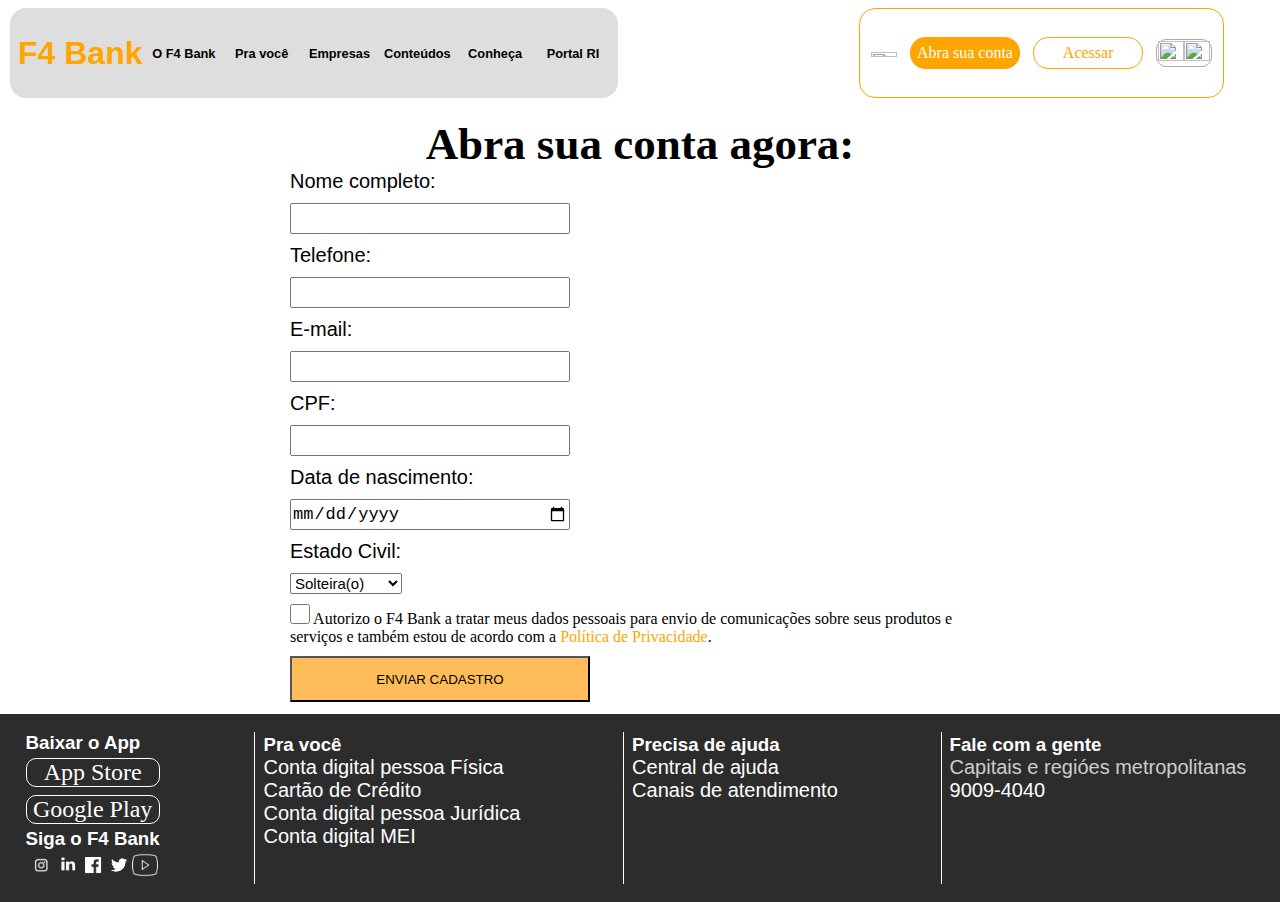
==== cadastro.html @ a18ae15f "Esqueleto da parte de cadastro feita + imagens brancas sem fundo nos icons do footer" ====
<!DOCTYPE html>
<html lang="en">
<head>
    <meta charset="UTF-8">
    <meta http-equiv="X-UA-Compatible" content="IE=edge">
    <meta name="viewport" content="width=device-width, initial-scale=1.0">
    <title>Document</title>
    <link rel="stylesheet" href="style-cadastro.css">
</head>
<body>
    <header>
        <div id="opcoes">
            <h1>F4 Bank</h1>
            <a href="">O F4 Bank</a>
            <a href="">Pra você</a>
            <a href="">Empresas</a>
            <a href="">Conteúdos</a>
            <a href="">Conheça</a>
            <a href="">Portal RI</a>
         </div>

         <div id="acesso">
             <img id="icon" src="https://cdn-icons.flaticon.com/png/512/3031/premium/3031293.png?token=exp=1654180082~hmac=8f3ccfe0b9c8794eb64ad153167814f7" alt="">
             <a id="negative-1" href="">Abra sua conta</a>
             <a id="positive-1" href="">Acessar</a>
             <div id="idiomas">
                 <img id="icon" src="https://cdn-icons-png.flaticon.com/512/197/197386.png" alt="">
                 <img id="icon" src="https://cdn-icons-png.flaticon.com/512/197/197484.png" alt="">
             </div>
         </div>        
    </header>

<main>

    <div class="titulo-cadastro">
        <h2>Abra sua conta agora:</h2>
    </div>
    <div class="cadastro">
        <p>Nome completo:</p>
        <input type="text">
        <p>Telefone:</p>
        <input type="tel">
        <p>E-mail:</p>
        <input type="email">
        <p>CPF:</p>
        <input type="text">
        <p>Data de nascimento:</p>
        <input type="date">
        <p>Estado Civil:</p>
        <form>
            <select name="estado-civil">
            <option value="solteiro">Solteira(o)
            <option value="casado">Casada(o)
            <option value="separado">Separada(o)
            <option value="divorciado">Divorciada(o)
            <option value="viuvo">Viuva(o)
            </select>
        </form>
        <div class="diretrizes">
        <input class="check-box" type="checkbox"> Autorizo o F4 Bank a tratar meus dados pessoais para envio de comunicações sobre seus produtos e serviços e também estou de acordo com a <a href="">Política de Privacidade</a>.
        </div>
        <button type="submit" style="width: 300px; height: 80px">ENVIAR CADASTRO</button>
    </div>

</main>

    <footer>

        <div class="links">

            <div class="apps">
                <h3>Baixar o App</h3>
                <a href="" class="aplicativo">App Store</a>
                <a href="">Google Play</a>
            </div>

            <div class="redes-sociais">
                <h3>Siga o F4 Bank</h3>
                <div class="icones-redes">
                   <a href=""><img src="img/Design sem nome(2).png" alt="" id="icon"></a>
                   <a href=""><img src="img/linkedin.png" alt="" id="icon"></a>
                   <a href=""><img src="img/facebook.png" alt="" id="icon"></a>
                   <a href=""><img src="img/twitter.png" alt="" id="icon"></a>
                   <a href=""><img src="img/youtube.png" id="icon"></a>
                </div>
            </div>

        </div>

        <div class="pra-voce">
            <h3>Pra você</h3>
            <p>Conta digital pessoa Física</p>
            <p>Cartão de Crédito</p>
            <p>Conta digital pessoa Jurídica</p>
            <p>Conta digital MEI</p>
        </div>

        <div class="precisa-de-ajuda">
            <h3>Precisa de ajuda</h3>
            <p>Central de ajuda</p>
            <p>Canais de atendimento</p>
        </div>

        <div class="fale-com-a-gente">
            <h3>Fale com a gente</h3>
            <p id="capitais">Capitais e regióes metropolitanas</p>
            <p class="tel">9009-4040</p>
        </div>


    </footer> 
    
</body>
</html>
---- style-cadastro.css ----
* {
    margin: 0;
    padding: 0;
    box-sizing: border-box;
}

a {
    text-decoration: none;
}

header {
    margin: 8px;
    display: flex;
    justify-content: space-between;
    align-items: center;
    height: 10vh;
    width: 95vw;
    padding: 0vh 0vw;
}

#icon {
    width: 26px;
    height: 26px;
}

#idiomas {
    display: flex;
    padding: 1px;
    border-radius: 10px 10px 10px 10px;
    border: 1px solid darkgray;
}

#opcoes {
    padding: 8px 8px;
    background-color: rgb(222, 222, 222);
    border-radius: 16px 16px 16px 16px;
    color: orange;
    display: flex;
    align-items: center;
    justify-content: space-between;
    width: 50%;
    min-width: min-content;
    height: 100%;
    margin: 2px;
}

#opcoes h1 {
    font-family: Arial, Helvetica, sans-serif;
    min-width: 125px;
    min-height: 40;
}

#opcoes a {
    display: flex;
    justify-content: center;
    align-items: center;
    color: black;
    font-family: sans-serif;
    font-size: .8rem;
    font-weight: bold;
    margin: 2px;
    min-width: 70px;
}

#opcoes a:hover {
    box-shadow: 0px 3px 0px 0px darkgray;
    transition: 0.20s ease;
}

#acesso {
    /* background-color: red; */
    padding: 4px;
    border: 1px solid orange;
    border-radius: 16px 16px 16px 16px;
    display: flex;
    align-items: center;
    justify-content: space-around;
    /* background-color: aquamarine; */
    height: 100%;
    width: 30%;

}

#acesso img {
    height: 25%;
}

#acesso a {
    display: flex;
    justify-content: center;
    align-items: center;
    border: 1px solid orange;
    border-radius: 15px 15px 15px 15px;
    height: 40%;
    min-width: 110px;
}

#acesso img:hover {
    cursor: pointer;
}

#negative-1 {
    background-color: orange;
    color: white;
}

#positive-1 {
    background-color: white;
    color: orange;
}

footer {
   
    display: flex;
    justify-content: space-between;
    padding: 2vh 2vw;
    width: 100vw;
    color: white;
    background-color: rgb(44, 44, 44);
}

footer h3,p {
    font-family: 'Segoe UI', Tahoma, Geneva, Verdana, sans-serif;
}

footer p:hover {
    color: orange;
    cursor: pointer;
}

#capitais {
    color: rgb(205, 205, 205);
}

.links {    

}

.apps {
    display: flex;
    flex-direction: column;
}

.apps a {
    font-size: 1.5rem;
    margin: 4px 0vw;
    border-radius: 10px 10px 10px 10px;
    display: flex;
    justify-content: center;
    color: white;
    border: 1px solid white;
}

.apps a:hover {
    color: orange;
    border: 1px solid orange;
}

.icones-redes {
    display: flex;
    justify-content: space-around;
    padding: 2px 2px;
    border-radius: 5px 5px 5px 5px;
    align-items: center;
    
}

.pra-voce {
    border-left: 1px solid white;
    padding: 2px 8px;
}

.precisa-de-ajuda {
    border-left: 1px solid white;
    padding: 2px 8px;
}

.fale-com-a-gente {
    border-left: 1px solid white;
    padding: 2px 8px;
}

@media screen and (max-device-width : 500px) {

    header {
            height: min-content;
        }

    #opcoes {
        flex-direction: column;
        width: 50%;
        gap: 2vh;
    }

    #acesso {
        gap: 2vh;
        flex-direction: column;
        width: 50vw;  
        height: 100%;      
    }

    footer {
        flex-direction: column;
        gap: 30px;
    }
}

 /* tablet size */

@media screen and (min-device-width : 501px) and (max-device-width : 1045px) {
    header {
        margin: 0px;
        width: 100vw;
        justify-content: center;
        flex-direction: column;
        height: min-content;        
    }

    #acesso {
        width: min-content;
    }

    #icon {
        width: 24px;
        height: 24px;
    }
    #opcoes {
        width: 100%;
    }

    #idiomas {
        display: flex;
    }

    #opcoes a {
        text-align: center;
        font-size: 0.75rem;
        min-width: min-content;
    }

    footer {
        flex-direction: column;
    }
}

main{
    width: 100vw;
    height: 67.6vh;
    display: flex;
    flex-direction: column;
    justify-content: center;
    align-items: center;
    
}
.cadastro{

    display: flex;
    flex-direction: column;
    justify-content: center;
    align-items: flex-start;
    row-gap: 10px;
    max-width: 700px;
}
.titulo-cadastro{
    font-size: 30px;
}

input{
    width: 40%;
    height: 10%;
    font-size: 17px;
}
p{
    font-size: 20px;
}

a{
    color: orange;
}

a:hover{
    color: grey;
}

select{
    font-size: 15px;
}

button{
    
    background-color: #ffbd59 ;
}
button:hover{
    background-color: #ff914d;
}

.check-box{
    width: 20px;
    height: 20px;  
}
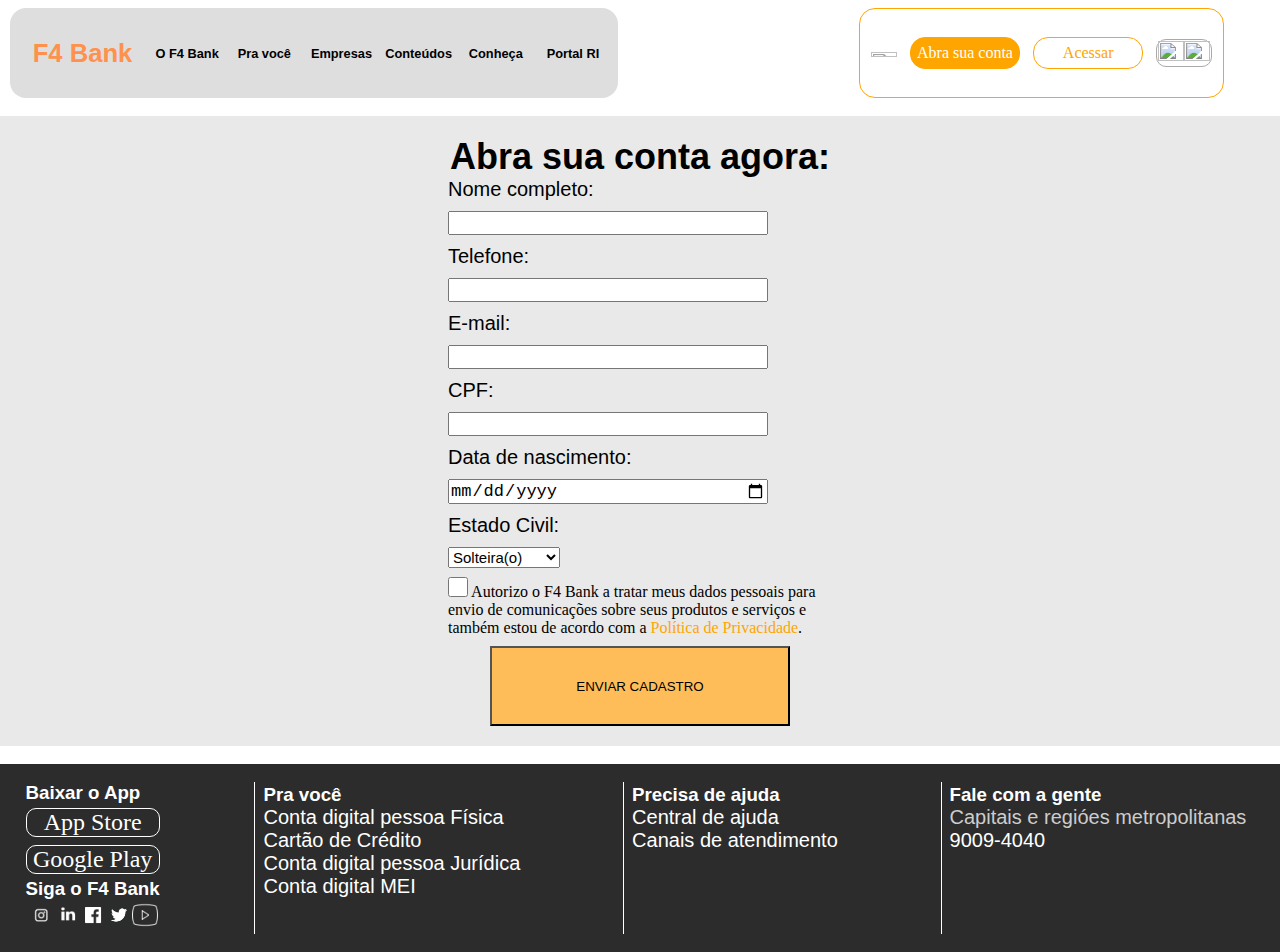
==== commit 40b1e695: "Deixei o formulario responsivo e unifiquei o style.css" ====
--- a/cadastro.html
+++ b/cadastro.html
@@ -1,68 +1,78 @@
 <!DOCTYPE html>
 <html lang="en">
+
 <head>
     <meta charset="UTF-8">
     <meta http-equiv="X-UA-Compatible" content="IE=edge">
     <meta name="viewport" content="width=device-width, initial-scale=1.0">
     <title>Document</title>
-    <link rel="stylesheet" href="style-cadastro.css">
+    <link rel="stylesheet" href="style.css">
 </head>
+
 <body>
     <header>
         <div id="opcoes">
-            <h1>F4 Bank</h1>
+            <a href="index.html"><h1>F4 Bank</h1></a>
             <a href="">O F4 Bank</a>
             <a href="">Pra você</a>
             <a href="">Empresas</a>
             <a href="">Conteúdos</a>
             <a href="">Conheça</a>
             <a href="">Portal RI</a>
-         </div>
+        </div>
 
-         <div id="acesso">
-             <img id="icon" src="https://cdn-icons.flaticon.com/png/512/3031/premium/3031293.png?token=exp=1654180082~hmac=8f3ccfe0b9c8794eb64ad153167814f7" alt="">
-             <a id="negative-1" href="">Abra sua conta</a>
-             <a id="positive-1" href="">Acessar</a>
-             <div id="idiomas">
-                 <img id="icon" src="https://cdn-icons-png.flaticon.com/512/197/197386.png" alt="">
-                 <img id="icon" src="https://cdn-icons-png.flaticon.com/512/197/197484.png" alt="">
-             </div>
-         </div>        
+        <div id="acesso">
+            <img id="icon"
+                src="https://cdn-icons.flaticon.com/png/512/3031/premium/3031293.png?token=exp=1654180082~hmac=8f3ccfe0b9c8794eb64ad153167814f7"
+                alt="">
+            <a id="negative-1" href="cadastro.html">Abra sua conta</a>
+            <a id="positive-1" href="">Acessar</a>
+            <div id="idiomas">
+                <img id="icon" src="https://cdn-icons-png.flaticon.com/512/197/197386.png" alt="">
+                <img id="icon" src="https://cdn-icons-png.flaticon.com/512/197/197484.png" alt="">
+            </div>
+        </div>
     </header>
 
-<main>
+    <main>
 
-    <div class="titulo-cadastro">
-        <h2>Abra sua conta agora:</h2>
-    </div>
-    <div class="cadastro">
-        <p>Nome completo:</p>
-        <input type="text">
-        <p>Telefone:</p>
-        <input type="tel">
-        <p>E-mail:</p>
-        <input type="email">
-        <p>CPF:</p>
-        <input type="text">
-        <p>Data de nascimento:</p>
-        <input type="date">
-        <p>Estado Civil:</p>
-        <form>
-            <select name="estado-civil">
-            <option value="solteiro">Solteira(o)
-            <option value="casado">Casada(o)
-            <option value="separado">Separada(o)
-            <option value="divorciado">Divorciada(o)
-            <option value="viuvo">Viuva(o)
-            </select>
-        </form>
+        <div class="titulo-cadastro">
+            <h2>Abra sua conta agora:</h2>
+        </div>
+
+        <div class="cadastro">
+            <p>Nome completo:</p>
+            <input type="text">
+            <p>Telefone:</p>
+            <input type="tel">
+            <p>E-mail:</p>
+            <input type="email">
+            <p>CPF:</p>
+            <input type="text">
+            <p>Data de nascimento:</p>
+            <input type="date">
+            <p>Estado Civil:</p>
+            <form>
+                <select name="estado-civil">
+                    <option value="solteiro">Solteira(o)
+                    <option value="casado">Casada(o)
+                    <option value="separado">Separada(o)
+                    <option value="divorciado">Divorciada(o)
+                    <option value="viuvo">Viuva(o)
+                </select>
+            </form>  
+
+        </div>
+        
         <div class="diretrizes">
-        <input class="check-box" type="checkbox"> Autorizo o F4 Bank a tratar meus dados pessoais para envio de comunicações sobre seus produtos e serviços e também estou de acordo com a <a href="">Política de Privacidade</a>.
+            <input class="check-box" type="checkbox"> Autorizo o F4 Bank a tratar meus dados pessoais para envio de
+            comunicações sobre seus produtos e serviços e também estou de acordo com a <a href="">Política de
+                Privacidade</a>.
         </div>
+
         <button type="submit" style="width: 300px; height: 80px">ENVIAR CADASTRO</button>
-    </div>
 
-</main>
+    </main>
 
     <footer>
 
@@ -77,11 +87,11 @@
             <div class="redes-sociais">
                 <h3>Siga o F4 Bank</h3>
                 <div class="icones-redes">
-                   <a href=""><img src="img/Design sem nome(2).png" alt="" id="icon"></a>
-                   <a href=""><img src="img/linkedin.png" alt="" id="icon"></a>
-                   <a href=""><img src="img/facebook.png" alt="" id="icon"></a>
-                   <a href=""><img src="img/twitter.png" alt="" id="icon"></a>
-                   <a href=""><img src="img/youtube.png" id="icon"></a>
+                    <a href=""><img src="img/Design sem nome(2).png" alt="" id="icon"></a>
+                    <a href=""><img src="img/linkedin.png" alt="" id="icon"></a>
+                    <a href=""><img src="img/facebook.png" alt="" id="icon"></a>
+                    <a href=""><img src="img/twitter.png" alt="" id="icon"></a>
+                    <a href=""><img src="img/youtube.png" id="icon"></a>
                 </div>
             </div>
 
@@ -108,7 +118,8 @@
         </div>
 
 
-    </footer> 
-    
+    </footer>
+
 </body>
+
 </html>--- a/style.css
+++ b/style.css
@@ -0,0 +1,354 @@
+* {
+    margin: 0;
+    padding: 0;
+    box-sizing: border-box;
+}
+
+a {
+    text-decoration: none;
+}
+
+header {
+    margin: 8px;
+    display: flex;
+    justify-content: space-between;
+    align-items: center;
+    height: 10vh;
+    width: 95vw;
+    padding: 0vh 0vw;
+}
+
+#icon {
+    width: 26px;
+    height: 26px;
+}
+
+#idiomas {
+    display: flex;
+    padding: 1px;
+    border-radius: 10px 10px 10px 10px;
+    border: 1px solid darkgray;
+}
+
+#opcoes {
+    padding: 8px 8px;
+    background-color: rgb(222, 222, 222);
+    border-radius: 16px 16px 16px 16px;
+    color: orange;
+    display: flex;
+    align-items: center;
+    justify-content: space-between;
+    width: 50%;
+    min-width: min-content;
+    height: 100%;
+    margin: 2px;
+}
+
+#opcoes h1 {
+    display: flex;
+    justify-content: center;
+    align-items: center;
+}
+
+#opcoes>a>h1 {
+    color: #ff914d;
+    font-family: Arial, Helvetica, sans-serif;
+    min-width: 125px;
+    min-height: 40;
+}
+
+#opcoes a {
+    display: flex;
+    justify-content: center;
+    align-items: center;
+    color: black;
+    font-family: sans-serif;
+    font-size: .8rem;
+    font-weight: bold;
+    margin: 2px;
+    min-width: 70px;
+}
+
+#opcoes a:hover {
+    box-shadow: 0px 3px 0px 0px darkgray;
+    transition: 0.20s ease;
+}
+
+#acesso {
+    /* background-color: red; */
+    padding: 4px;
+    border: 1px solid orange;
+    border-radius: 16px 16px 16px 16px;
+    display: flex;
+    align-items: center;
+    justify-content: space-around;
+    /* background-color: aquamarine; */
+    height: 100%;
+    width: 30%;
+
+}
+
+#acesso img {
+    height: 25%;
+}
+
+#acesso a {
+    display: flex;
+    justify-content: center;
+    align-items: center;
+    border: 1px solid orange;
+    border-radius: 15px 15px 15px 15px;
+    height: 40%;
+    min-width: 110px;
+}
+
+#acesso img:hover {
+    cursor: pointer;
+}
+
+#negative-1 {
+    background-color: orange;
+    color: white;
+}
+
+#positive-1 {
+    background-color: white;
+    color: orange;
+}
+
+footer {
+   
+    display: flex;
+    justify-content: space-between;
+    padding: 2vh 2vw;
+    width: 100vw;
+    color: white;
+    background-color: rgb(44, 44, 44);
+}
+
+footer h3,p {
+    font-family: 'Segoe UI', Tahoma, Geneva, Verdana, sans-serif;
+}
+
+footer p:hover {
+    color: orange;
+    cursor: pointer;
+}
+
+#capitais {
+    color: rgb(205, 205, 205);
+}
+
+.links {    
+
+}
+
+.apps {
+    display: flex;
+    flex-direction: column;
+}
+
+.apps a {
+    font-size: 1.5rem;
+    margin: 4px 0vw;
+    border-radius: 10px 10px 10px 10px;
+    display: flex;
+    justify-content: center;
+    color: white;
+    border: 1px solid white;
+}
+
+.apps a:hover {
+    color: orange;
+    border: 1px solid orange;
+}
+
+.icones-redes {
+    display: flex;
+    justify-content: space-around;
+    padding: 2px 2px;
+    border-radius: 5px 5px 5px 5px;
+    align-items: center;
+    
+}
+
+.pra-voce {
+    border-left: 1px solid white;
+    padding: 2px 8px;
+}
+
+.precisa-de-ajuda {
+    border-left: 1px solid white;
+    padding: 2px 8px;
+}
+
+.fale-com-a-gente {
+    border-left: 1px solid white;
+    padding: 2px 8px;
+}
+
+main{
+    width: 100vw;
+    height: 70vh;
+    margin: 2vh 0vw;
+    display: flex;
+    flex-direction: column;
+    justify-content: center;
+    align-items: center;  
+    background-color: rgb(233, 233, 233);  
+}
+.cadastro{
+    display: flex;
+    flex-direction: column;
+    justify-content: center;
+    align-items: flex-start;
+    row-gap: 10px;
+    width: 30vw;
+    min-width: min-content;
+}
+
+.check-box {
+    width: 20px;
+    width: 20px;
+}
+
+.cadastro input {
+    min-width: 320px;      
+}
+
+.diretrizes {
+    margin: 1vh 0vw;
+    width: 30vw;
+    min-width: 320px;
+}
+
+.titulo-cadastro{
+    font-size: 1.5rem;
+    font-family: 'Trebuchet MS', 'Lucida Sans Unicode', 'Lucida Grande', 'Lucida Sans', Arial, sans-serif;
+}
+
+input{
+    width: 40%;
+    height: 10%;
+    font-size: 17px;
+}
+p{
+    font-size: 20px;
+}
+
+a{
+    color: orange;
+}
+
+a:hover{
+    color: grey;
+}
+
+select{
+    font-size: 15px;
+}
+
+button{
+    
+    background-color: #ffbd59 ;
+}
+button:hover{
+    background-color: #ff914d;
+    cursor: pointer;
+}
+
+.check-box{
+    width: 20px;
+    height: 20px;  
+}
+
+.diretrizes {
+    text-align: left;
+}
+
+@media screen and (max-device-width : 500px) {
+
+    header {
+            height: min-content;
+        }
+
+    #opcoes {
+        flex-direction: column;
+        width: 50%;
+        gap: 2vh;
+    }
+
+    #acesso {
+        gap: 2vh;
+        flex-direction: column;
+        width: 50vw;  
+        height: 100%;      
+    }
+
+    main {
+        height: 90vh;
+    }
+
+    footer {
+        flex-direction: column;
+        gap: 30px;
+    }
+
+    .titulo-cadastro{
+        font-size: 1rem;
+    }
+
+    .cadastro {
+        align-items: flex-start;
+    }
+}
+
+ /* tablet size */
+
+@media screen and (min-device-width : 501px) and (max-device-width : 1045px) {
+    header {
+        margin: 0px;
+        width: 100vw;
+        justify-content: center;
+        flex-direction: column;
+        height: min-content;        
+    }
+
+    #acesso {
+        width: min-content;
+    }
+
+    #icon {
+        width: 24px;
+        height: 24px;
+    }
+    #opcoes {
+        width: 100%;
+    }
+
+    #idiomas {
+        display: flex;
+    }
+
+    #opcoes a {
+        text-align: center;
+        font-size: 0.75rem;
+        min-width: min-content;
+    }
+
+    main {
+        height: 80vh;
+    }
+
+    footer {
+        flex-direction: column;
+    }
+
+    .titulo-cadastro{
+        font-size: 1rem;
+    }
+
+    .cadastro {
+        align-items: flex-start;
+    }
+}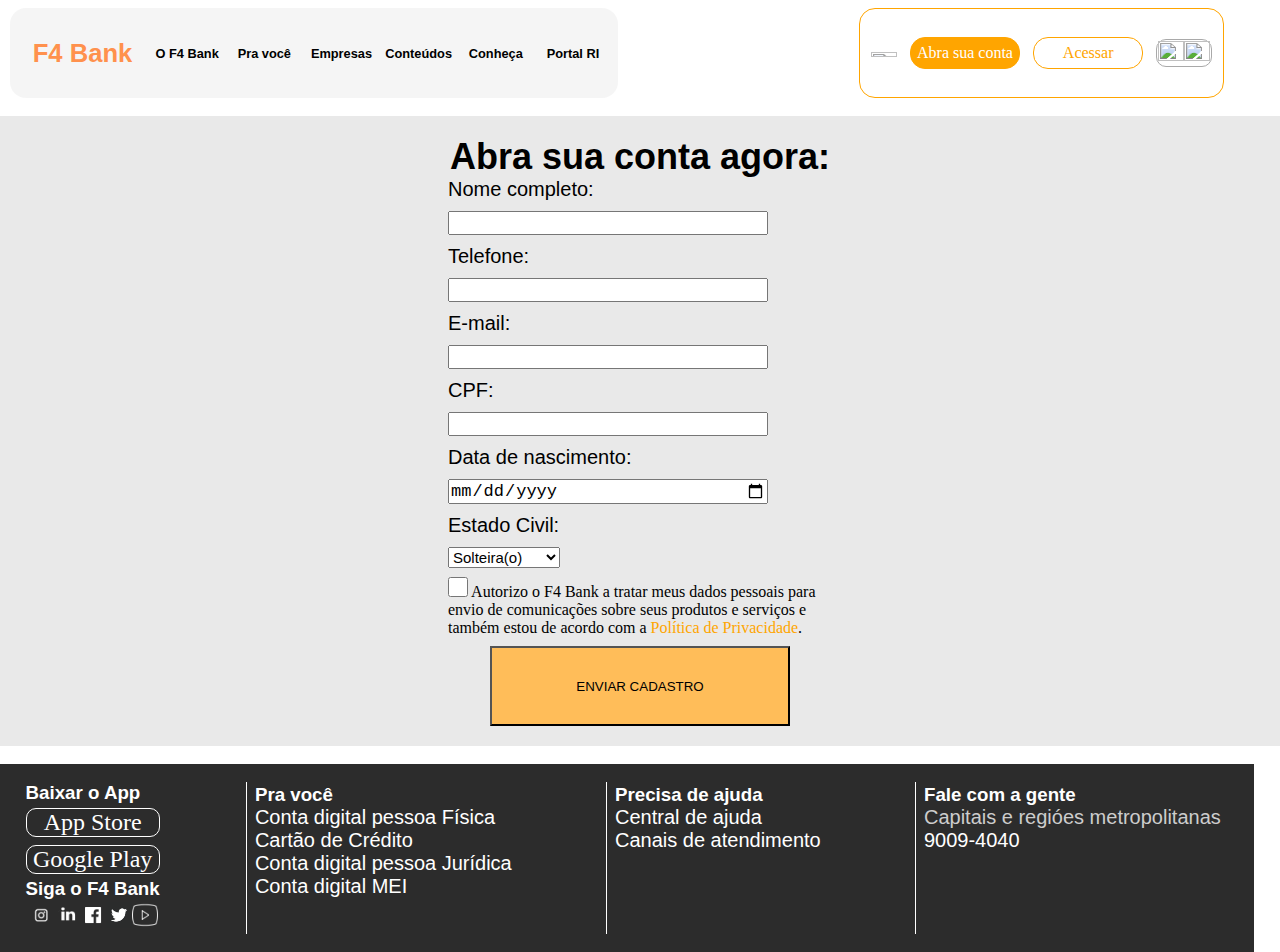
==== commit 8084be09: "Responsividade em todas as paginas" ====
--- a/cadastro.html
+++ b/cadastro.html
@@ -12,7 +12,7 @@
 <body>
     <header>
         <div id="opcoes">
-            <a href="index.html"><h1>F4 Bank</h1></a>
+            <a href="principal.html"><h1>F4 Bank</h1></a>
             <a href="">O F4 Bank</a>
             <a href="">Pra você</a>
             <a href="">Empresas</a>
--- a/style.css
+++ b/style.css
@@ -32,7 +32,7 @@
 
 #opcoes {
     padding: 8px 8px;
-    background-color: rgb(222, 222, 222);
+    background-color: rgba(222, 222, 222, 0.307);
     border-radius: 16px 16px 16px 16px;
     color: orange;
     display: flex;
@@ -121,7 +121,7 @@
     display: flex;
     justify-content: space-between;
     padding: 2vh 2vw;
-    width: 100vw;
+    width: 98vw;
     color: white;
     background-color: rgb(44, 44, 44);
 }
@@ -287,6 +287,7 @@
 
     main {
         height: 90vh;
+
     }
 
     footer {
